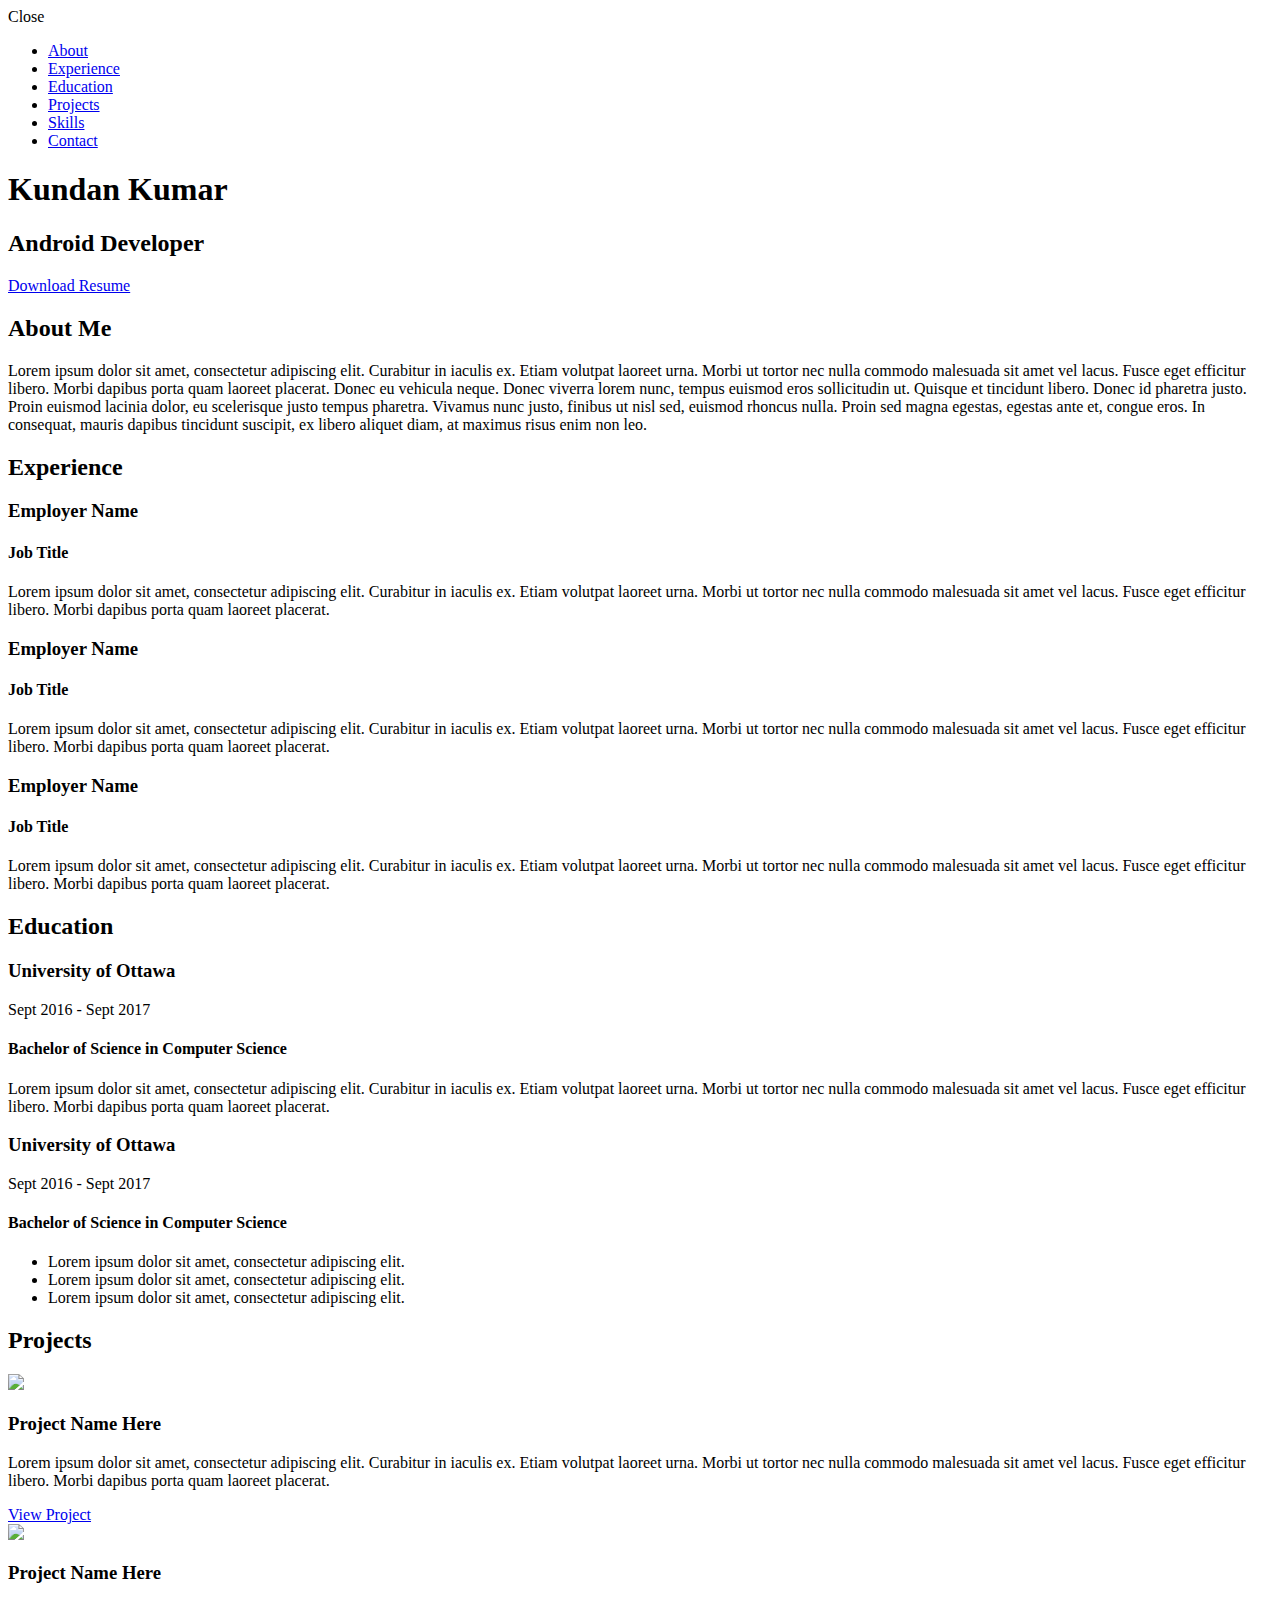
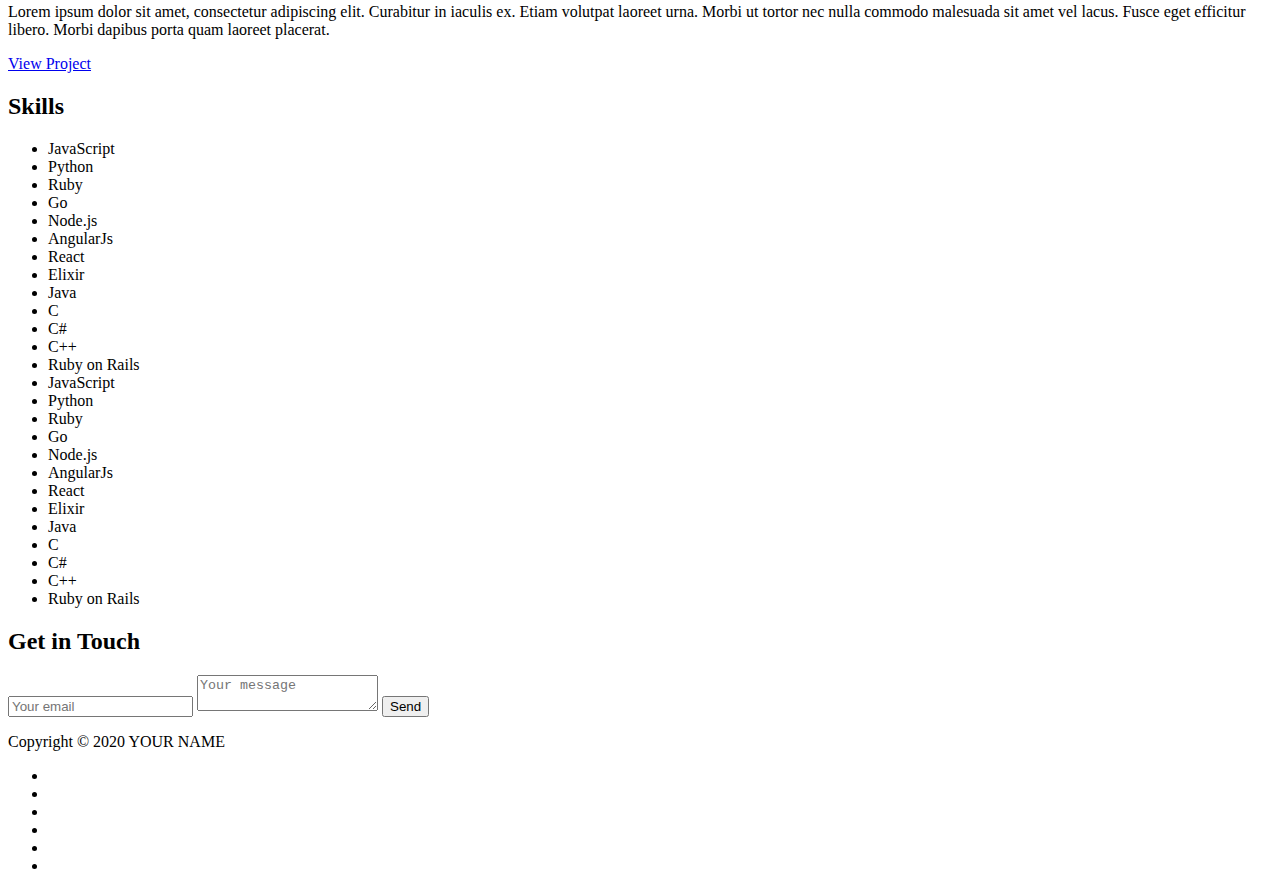
==== index.html @ bd11604a "Changed HTML" ====
<!DOCTYPE html>
<html class="no-js" lang="en">

<head>
    <meta charset="utf-8">
    <meta http-equiv="X-UA-Compatible" content="IE=edge">
    <meta name="viewport" content="width=device-width, initial-scale=1">
    <title>My Portfolio</title>
    <link rel="shortcut icon" href="favicon.ico" type="image/x-icon">
    <link rel="icon" href="favicon.ico" type="image/x-icon">
    <link href="https://fonts.googleapis.com/css?family=Lato:300,400,700,900" rel="stylesheet">
    <link rel="stylesheet" href="libs/font-awesome/css/font-awesome.min.css">
    <link href="css/bootstrap.min.css" rel="stylesheet">
    <link href="css/styles.css" rel="stylesheet">
</head>

<body>
    <div id="mobile-menu-open" class="shadow-large">
        <i class="fa fa-bars" aria-hidden="true"></i>
    </div>
    <!-- End #mobile-menu-toggle -->
    <header>
        <div id="mobile-menu-close">
            <span>Close</span> <i class="fa fa-times" aria-hidden="true"></i>
        </div>
        <ul id="menu" class="shadow">
            <li>
                <a href="#about">About</a>
            </li>
            <li>
                <a href="#experience">Experience</a>
            </li>
            <li>
                <a href="#education">Education</a>
            </li>
            <li>
                <a href="#projects">Projects</a>
            </li>
            <li>
                <a href="#skills">Skills</a>
            </li>
            <li>
                <a href="#contact">Contact</a>
            </li>
        </ul>
    </header>
    <!-- End header -->

    <div id="lead">
        <div id="lead-content">
            <h1>Kundan Kumar</h1>
            <h2>Android Developer</h2>
            <a href="#" class="btn-rounded-white">Download Resume</a>
        </div>
        <!-- End #lead-content -->

        <div id="lead-overlay"></div>

        <div id="lead-down">
            <span>
                <i class="fa fa-chevron-down" aria-hidden="true"></i>
            </span>
        </div>
        <!-- End #lead-down -->
    </div>
    <!-- End #lead -->

    <div id="about">
        <div class="container">
            <div class="row">
                <div class="col-md-4">
                    <h2 class="heading">About Me</h2>
                </div>
                <div class="col-md-8">
                    <p>
                        Lorem ipsum dolor sit amet, consectetur adipiscing elit. Curabitur in iaculis ex. Etiam volutpat
                        laoreet urna. Morbi ut tortor nec nulla commodo malesuada sit amet vel lacus. Fusce eget
                        efficitur libero. Morbi dapibus porta quam laoreet placerat. Donec
                        eu vehicula neque. Donec viverra lorem nunc, tempus euismod eros sollicitudin ut. Quisque et
                        tincidunt libero. Donec id pharetra justo. Proin euismod lacinia dolor, eu scelerisque justo
                        tempus pharetra. Vivamus nunc justo, finibus
                        ut nisl sed, euismod rhoncus nulla. Proin sed magna egestas, egestas ante et, congue eros. In
                        consequat, mauris dapibus tincidunt suscipit, ex libero aliquet diam, at maximus risus enim non
                        leo.
                    </p>
                </div>
            </div>
        </div>
    </div>
    <!-- End #about -->

    <div id="experience" class="background-alt">
        <h2 class="heading">Experience</h2>
        <div id="experience-timeline">
            <div data-date="September 2015 – September 2016">
                <h3>Employer Name</h3>
                <h4>Job Title</h4>
                <p>
                    Lorem ipsum dolor sit amet, consectetur adipiscing elit. Curabitur in iaculis ex. Etiam volutpat
                    laoreet urna. Morbi ut tortor nec nulla commodo malesuada sit amet vel lacus. Fusce eget efficitur
                    libero. Morbi dapibus porta quam laoreet placerat.
                </p>
            </div>

            <div data-date="September 2015 – September 2016">
                <h3>Employer Name</h3>
                <h4>Job Title</h4>
                <p>
                    Lorem ipsum dolor sit amet, consectetur adipiscing elit. Curabitur in iaculis ex. Etiam volutpat
                    laoreet urna. Morbi ut tortor nec nulla commodo malesuada sit amet vel lacus. Fusce eget efficitur
                    libero. Morbi dapibus porta quam laoreet placerat.
                </p>
            </div>

            <div data-date="September 2015 – September 2016">
                <h3>Employer Name</h3>
                <h4>Job Title</h4>
                <p>
                    Lorem ipsum dolor sit amet, consectetur adipiscing elit. Curabitur in iaculis ex. Etiam volutpat
                    laoreet urna. Morbi ut tortor nec nulla commodo malesuada sit amet vel lacus. Fusce eget efficitur
                    libero. Morbi dapibus porta quam laoreet placerat.
                </p>
            </div>
        </div>
    </div>
    <!-- End #experience -->

    <div id="education">
        <h2 class="heading">Education</h2>
        <div class="education-block">
            <h3>University of Ottawa</h3>
            <span class="education-date">Sept 2016 - Sept 2017</span>
            <h4>Bachelor of Science in Computer Science</h4>
            <p>
                Lorem ipsum dolor sit amet, consectetur adipiscing elit. Curabitur in iaculis ex. Etiam volutpat laoreet
                urna. Morbi ut tortor nec nulla commodo malesuada sit amet vel lacus. Fusce eget efficitur libero. Morbi
                dapibus porta quam laoreet placerat.
            </p>
        </div>
        <!-- End .education-block -->

        <div class="education-block">
            <h3>University of Ottawa</h3>
            <span class="education-date">Sept 2016 - Sept 2017</span>
            <h4>Bachelor of Science in Computer Science</h4>
            <ul>
                <li>
                    Lorem ipsum dolor sit amet, consectetur adipiscing elit.
                </li>
                <li>
                    Lorem ipsum dolor sit amet, consectetur adipiscing elit.
                </li>
                <li>
                    Lorem ipsum dolor sit amet, consectetur adipiscing elit.
                </li>
            </ul>
        </div>
        <!-- End .education-block -->
    </div>
    <!-- End #education -->

    <div id="projects" class="background-alt">
        <h2 class="heading">Projects</h2>
        <div class="container">
            <div class="row">
                <div class="project shadow-large">
                    <div class="project-image">
                        <img src="images/project.jpg" />
                    </div>
                    <!-- End .project-image -->
                    <div class="project-info">
                        <h3>Project Name Here</h3>
                        <p>
                            Lorem ipsum dolor sit amet, consectetur adipiscing elit. Curabitur in iaculis ex. Etiam
                            volutpat laoreet urna. Morbi ut tortor nec nulla commodo malesuada sit amet vel lacus. Fusce
                            eget efficitur libero. Morbi dapibus porta quam laoreet placerat.
                        </p>
                        <a href="#">View Project</a>
                    </div>
                    <!-- End .project-info -->
                </div>
                <!-- End .project -->

                <div class="project shadow-large">
                    <div class="project-image">
                        <img src="images/project.jpg" />
                    </div>
                    <!-- End .project-image -->
                    <div class="project-info">
                        <h3>Project Name Here</h3>
                        <p>
                            Lorem ipsum dolor sit amet, consectetur adipiscing elit. Curabitur in iaculis ex. Etiam
                            volutpat laoreet urna. Morbi ut tortor nec nulla commodo malesuada sit amet vel lacus. Fusce
                            eget efficitur libero. Morbi dapibus porta quam laoreet placerat.
                        </p>
                        <a href="#">View Project</a>
                    </div>
                    <!-- End .project-info -->
                </div>
                <!-- End .project -->
            </div>
        </div>
    </div>
    <!-- End #projects -->

    <div id="skills">
        <h2 class="heading">Skills</h2>
        <ul>
            <li>JavaScript</li>
            <li>Python</li>
            <li>Ruby</li>
            <li>Go</li>
            <li>Node.js</li>
            <li>AngularJs</li>
            <li>React</li>
            <li>Elixir</li>
            <li>Java</li>
            <li>C</li>
            <li>C#</li>
            <li>C++</li>
            <li>Ruby on Rails</li>
            <li>JavaScript</li>
            <li>Python</li>
            <li>Ruby</li>
            <li>Go</li>
            <li>Node.js</li>
            <li>AngularJs</li>
            <li>React</li>
            <li>Elixir</li>
            <li>Java</li>
            <li>C</li>
            <li>C#</li>
            <li>C++</li>
            <li>Ruby on Rails</li>
        </ul>
    </div>
    <!-- End #skills -->

    <div id="contact">
        <h2>Get in Touch</h2>
        <div id="contact-form">
            <form method="POST" action="https://formspree.io/email@email.com">
                <input type="hidden" name="_subject" value="Contact request from personal website" />
                <input type="email" name="_replyto" placeholder="Your email" required>
                <textarea name="message" placeholder="Your message" required></textarea>
                <button type="submit">Send</button>
            </form>
        </div>
        <!-- End #contact-form -->
    </div>
    <!-- End #contact -->

    <footer>
        <div class="container">
            <div class="row">
                <div class="col-sm-5 copyright">
                    <p>
                        Copyright &copy; 2020 YOUR NAME
                    </p>
                </div>
                <div class="col-sm-2 top">
                    <span id="to-top">
                        <i class="fa fa-chevron-up" aria-hidden="true"></i>
                    </span>
                </div>
                <div class="col-sm-5 social">
                    <ul>
                        <li>
                            <a href="https://github.com/" target="_blank"><i class="fa fa-github"
                                    aria-hidden="true"></i></a>
                        </li>
                        <li>
                            <a href="https://stackoverflow.com/" target="_blank"><i class="fa fa-stack-overflow"
                                    aria-hidden="true"></i></a>
                        </li>
                        <li>
                            <a href="https://linkedin.com/" target="_blank"><i class="fa fa-linkedin"
                                    aria-hidden="true"></i></a>
                        </li>
                        <li>
                            <a href="https://www.facebook.com/" target="_blank"><i class="fa fa-facebook"
                                    aria-hidden="true"></i></a>
                        </li>
                        <li>
                            <a href="https://twitter.com/" target="_blank"><i class="fa fa-twitter"
                                    aria-hidden="true"></i></a>
                        </li>
                        <li>
                            <a href="https://plus.google.com/" target="_blank"><i class="fa fa-google-plus"
                                    aria-hidden="true"></i></a>
                        </li>
                    </ul>
                </div>
            </div>
        </div>
    </footer>
    <!-- End footer -->

    <script src="https://ajax.googleapis.com/ajax/libs/jquery/1.12.4/jquery.min.js"></script>
    <script src="js/scripts.min.js"></script>
</body>

</html>
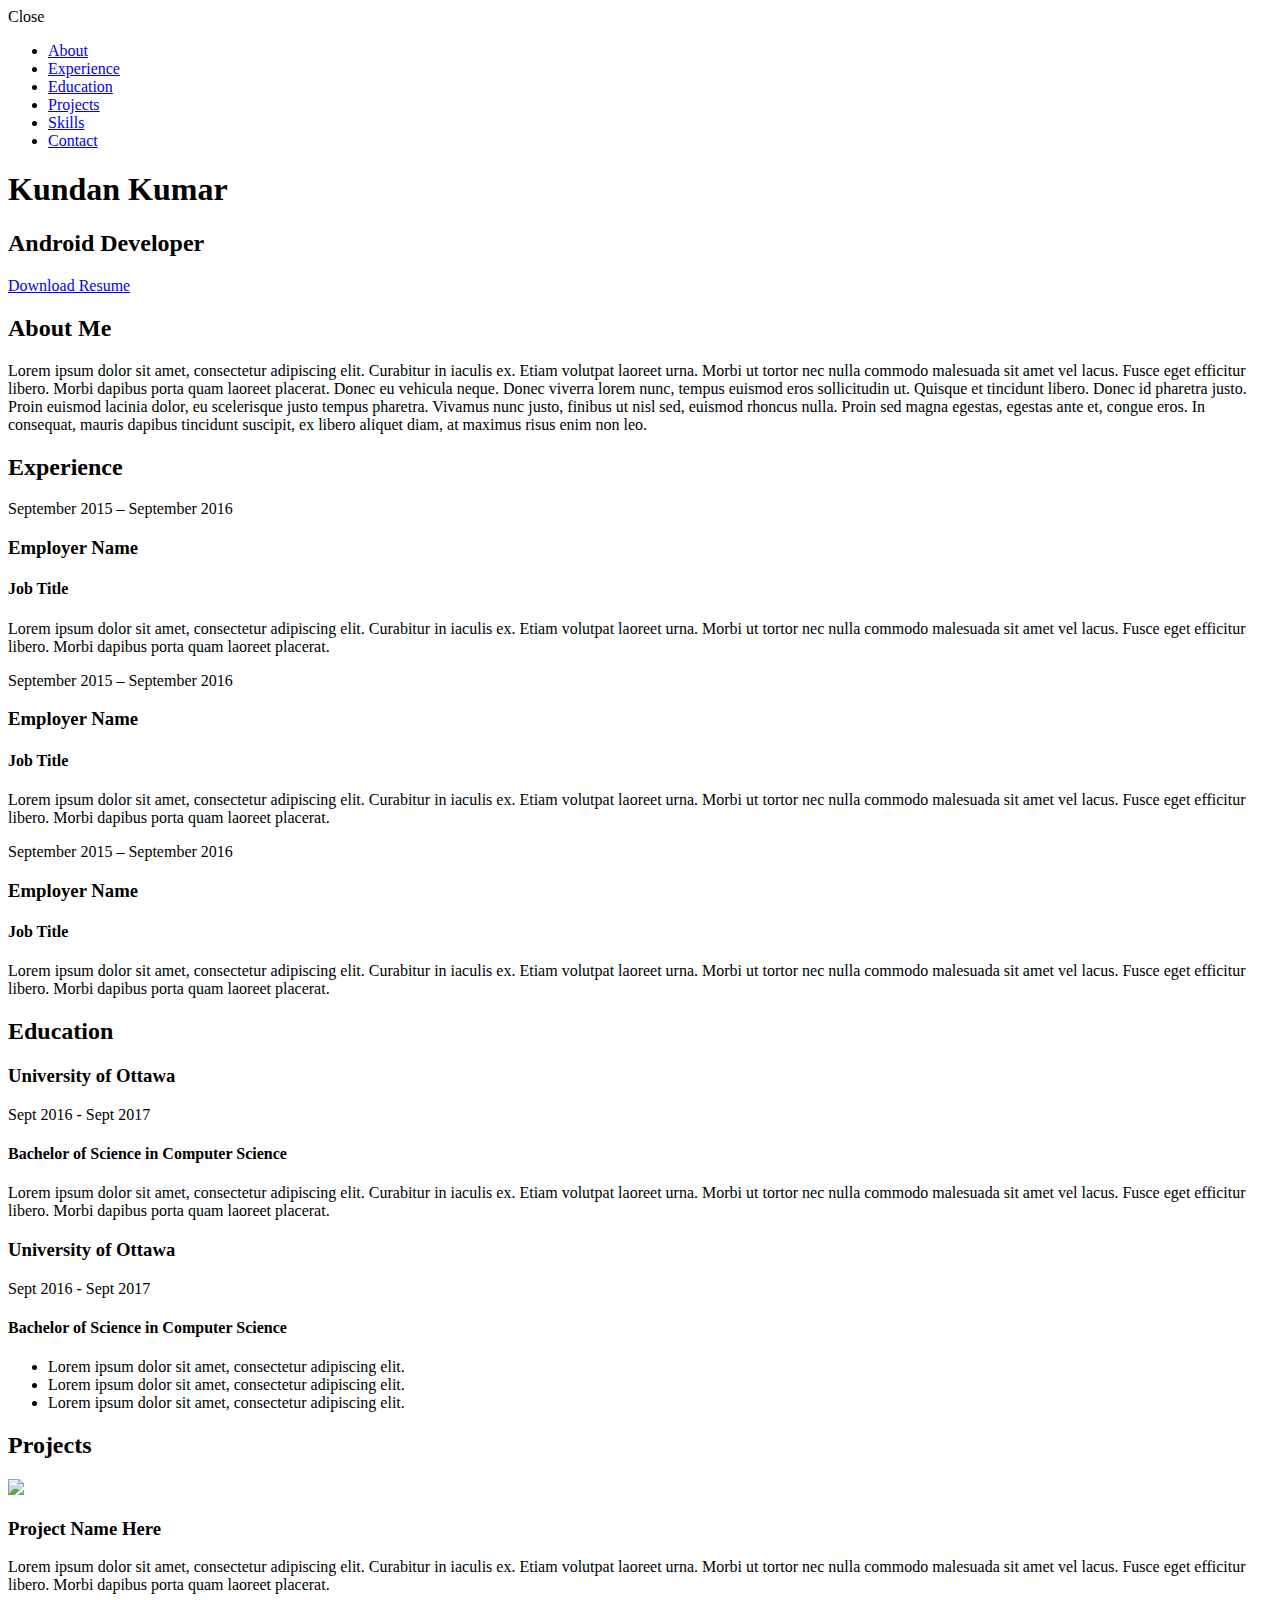
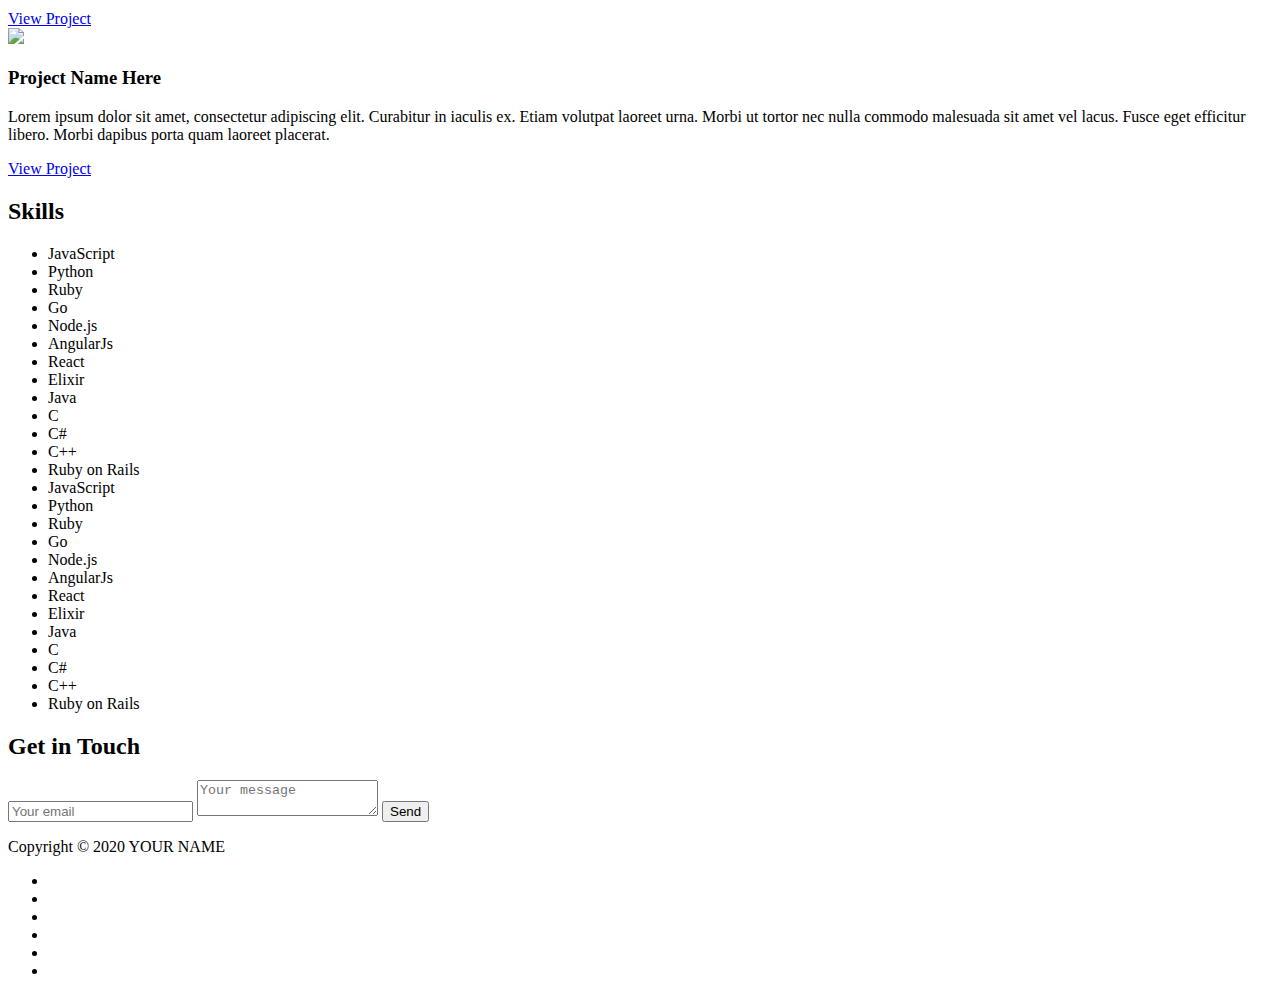
==== commit 4ea8c1cf: "Formatted javscript" ====
--- a/index.html
+++ b/index.html
@@ -163,41 +163,43 @@
         <h2 class="heading">Projects</h2>
         <div class="container">
             <div class="row">
-                <div class="project shadow-large">
-                    <div class="project-image">
-                        <img src="images/project.jpg" />
+                    <div class="project shadow-large">
+                        <div class="project-image">
+                            <img src="images/project.jpg" />
+                        </div>
+                        <!-- End .project-image -->
+                        <div class="project-info">
+                            <h3>Project Name Here</h3>
+                            <p>
+                                Lorem ipsum dolor sit amet, consectetur adipiscing elit. Curabitur in iaculis ex. Etiam
+                                volutpat laoreet urna. Morbi ut tortor nec nulla commodo malesuada sit amet vel lacus.
+                                Fusce
+                                eget efficitur libero. Morbi dapibus porta quam laoreet placerat.
+                            </p>
+                            <a href="#">View Project</a>
+                        </div>
+                        <!-- End .project-info -->
                     </div>
-                    <!-- End .project-image -->
-                    <div class="project-info">
-                        <h3>Project Name Here</h3>
-                        <p>
-                            Lorem ipsum dolor sit amet, consectetur adipiscing elit. Curabitur in iaculis ex. Etiam
-                            volutpat laoreet urna. Morbi ut tortor nec nulla commodo malesuada sit amet vel lacus. Fusce
-                            eget efficitur libero. Morbi dapibus porta quam laoreet placerat.
-                        </p>
-                        <a href="#">View Project</a>
+                    <!-- End .project -->
+
+                    <div class="project shadow-large">
+                        <div class="project-image">
+                            <img src="images/project.jpg" />
+                        </div>
+                        <!-- End .project-image -->
+                        <div class="project-info">
+                            <h3>Project Name Here</h3>
+                            <p>
+                                Lorem ipsum dolor sit amet, consectetur adipiscing elit. Curabitur in iaculis ex. Etiam
+                                volutpat laoreet urna. Morbi ut tortor nec nulla commodo malesuada sit amet vel lacus.
+                                Fusce
+                                eget efficitur libero. Morbi dapibus porta quam laoreet placerat.
+                            </p>
+                            <a href="#">View Project</a>
+                        </div>
+                        <!-- End .project-info -->
                     </div>
-                    <!-- End .project-info -->
-                </div>
-                <!-- End .project -->
-
-                <div class="project shadow-large">
-                    <div class="project-image">
-                        <img src="images/project.jpg" />
-                    </div>
-                    <!-- End .project-image -->
-                    <div class="project-info">
-                        <h3>Project Name Here</h3>
-                        <p>
-                            Lorem ipsum dolor sit amet, consectetur adipiscing elit. Curabitur in iaculis ex. Etiam
-                            volutpat laoreet urna. Morbi ut tortor nec nulla commodo malesuada sit amet vel lacus. Fusce
-                            eget efficitur libero. Morbi dapibus porta quam laoreet placerat.
-                        </p>
-                        <a href="#">View Project</a>
-                    </div>
-                    <!-- End .project-info -->
-                </div>
-                <!-- End .project -->
+                    <!-- End .project -->
             </div>
         </div>
     </div>
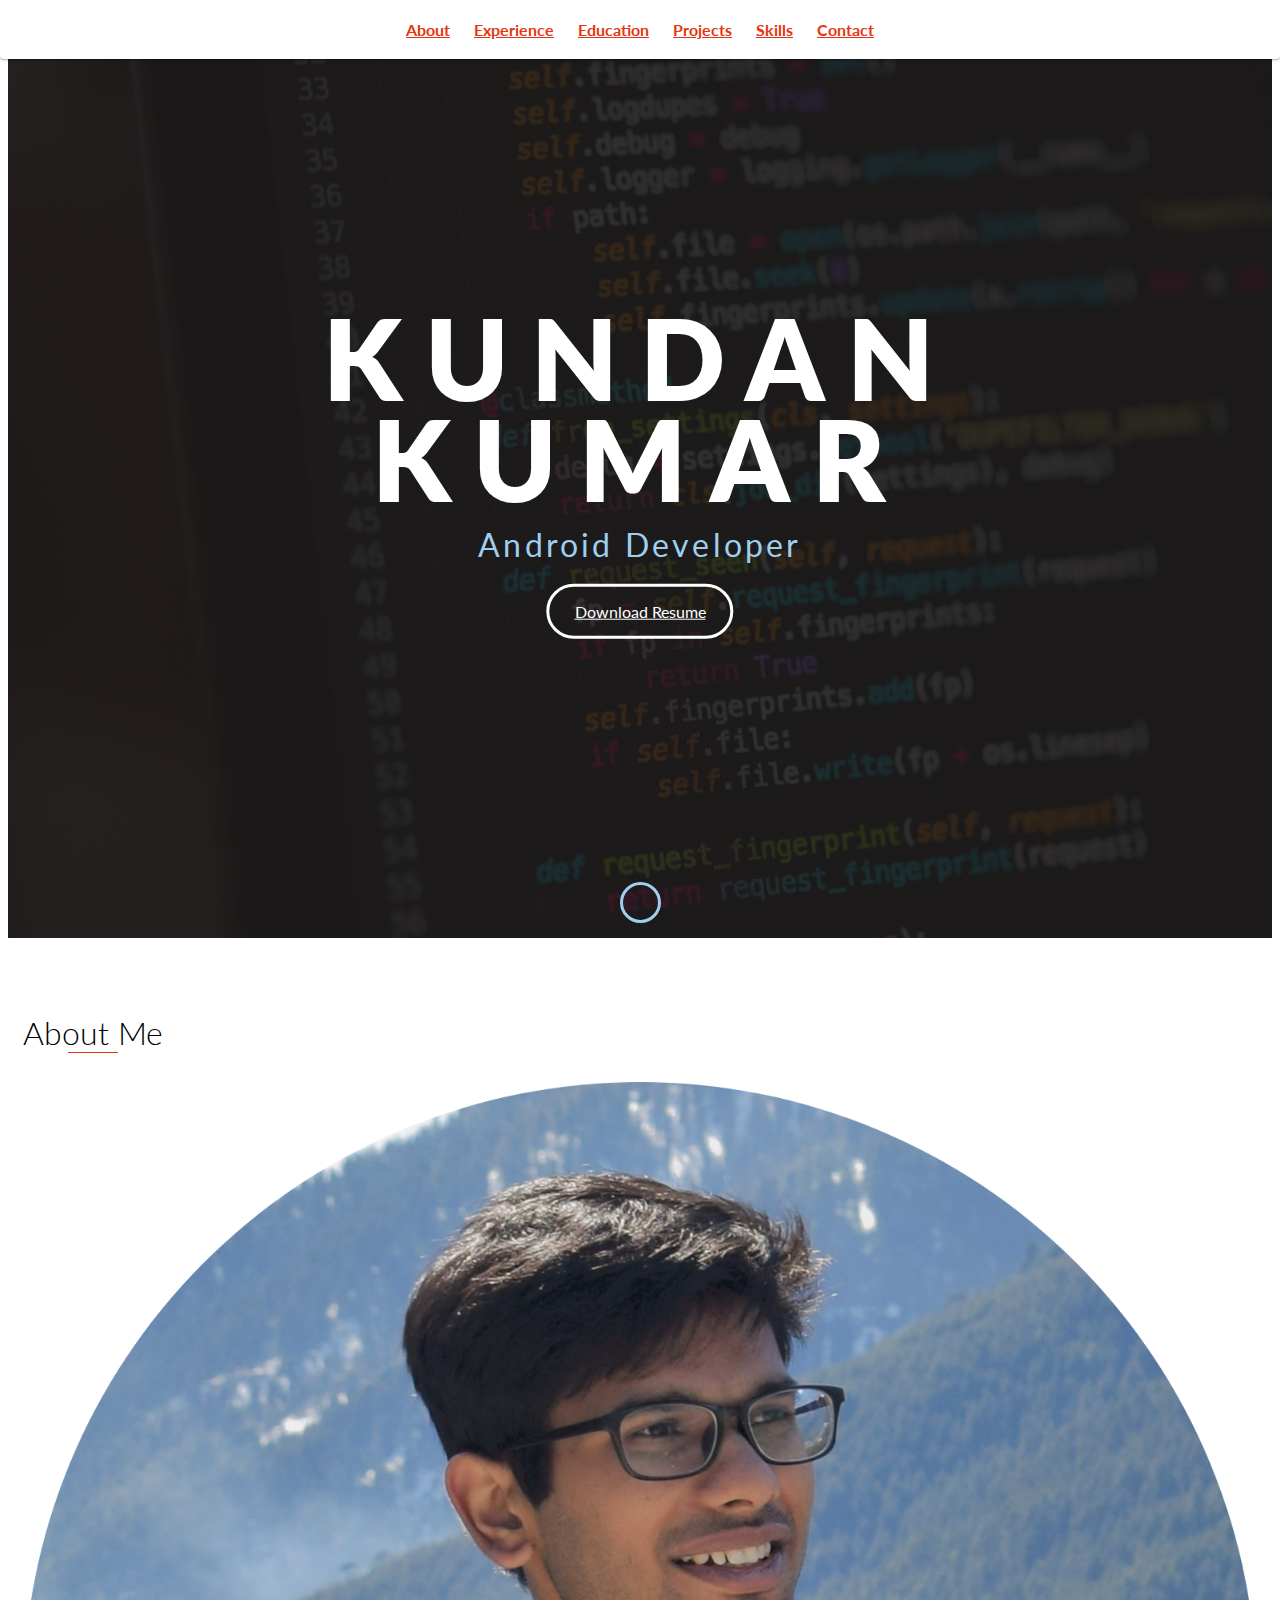
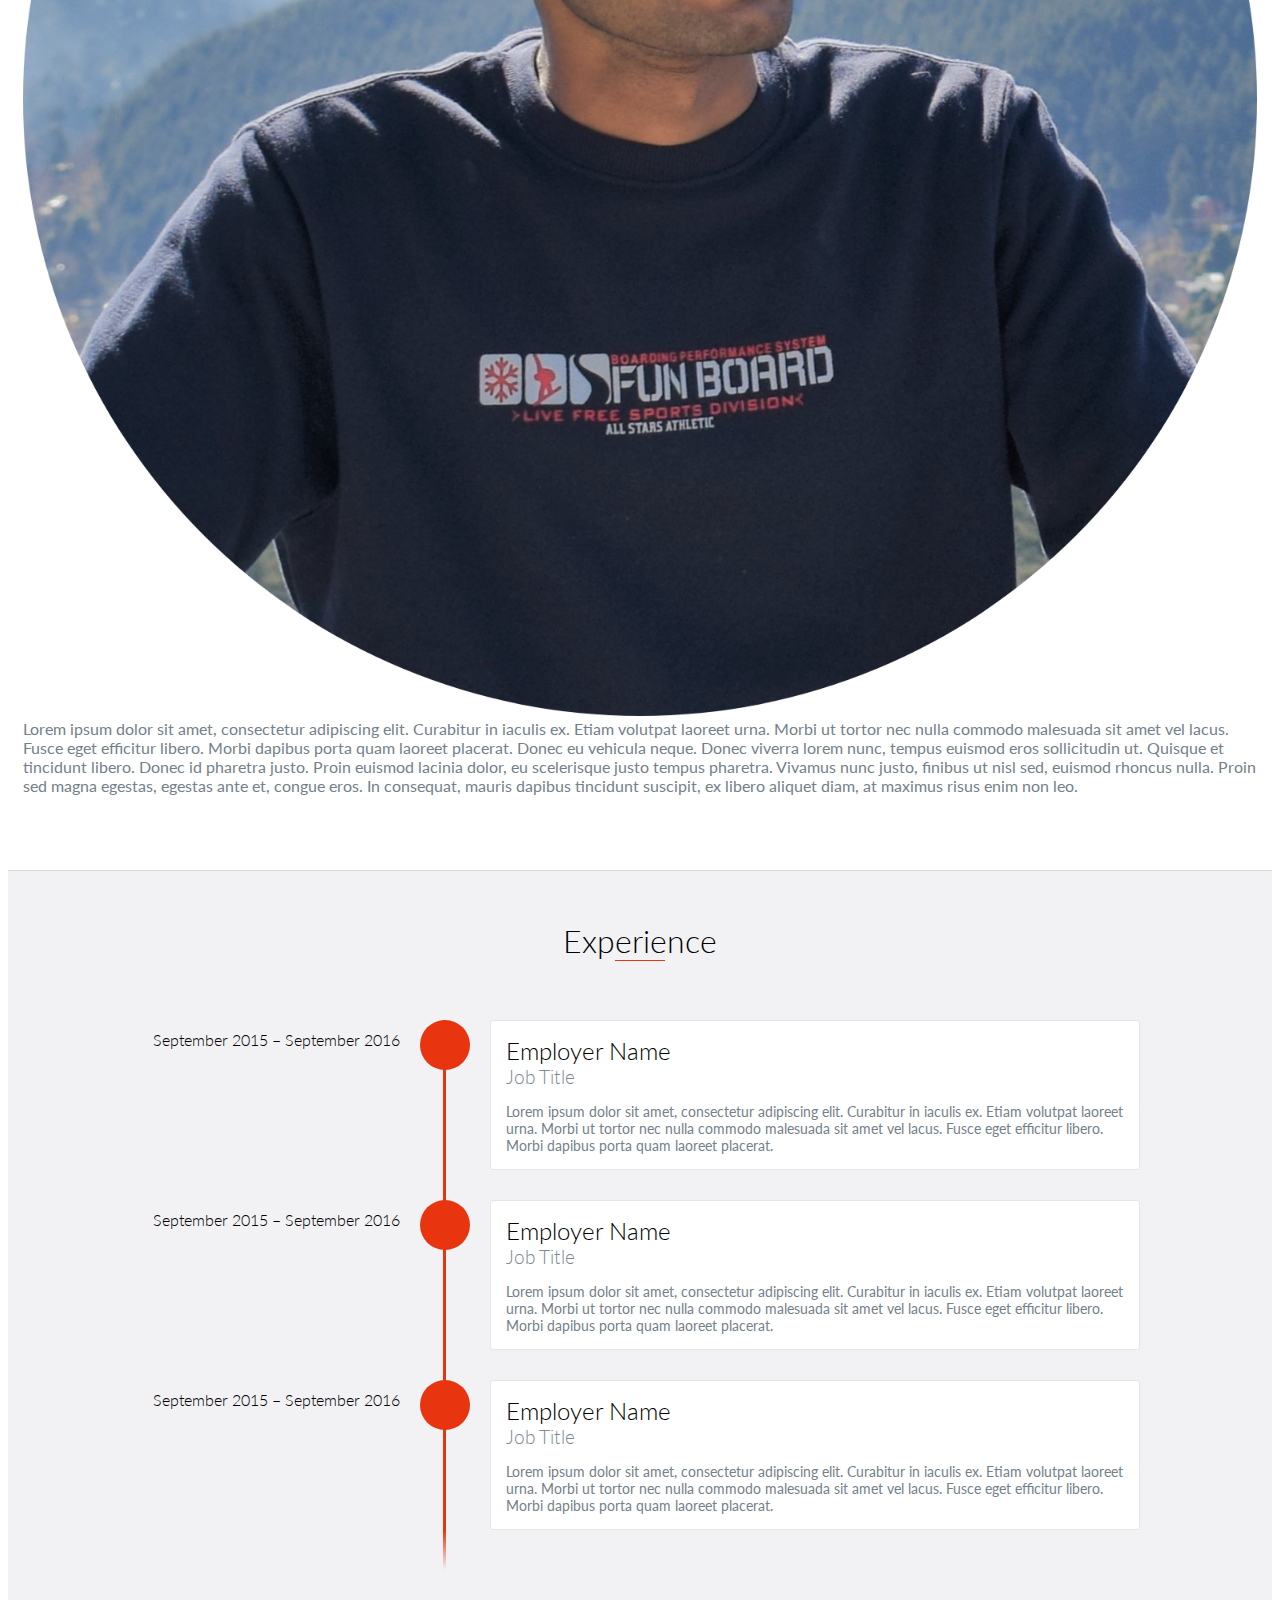
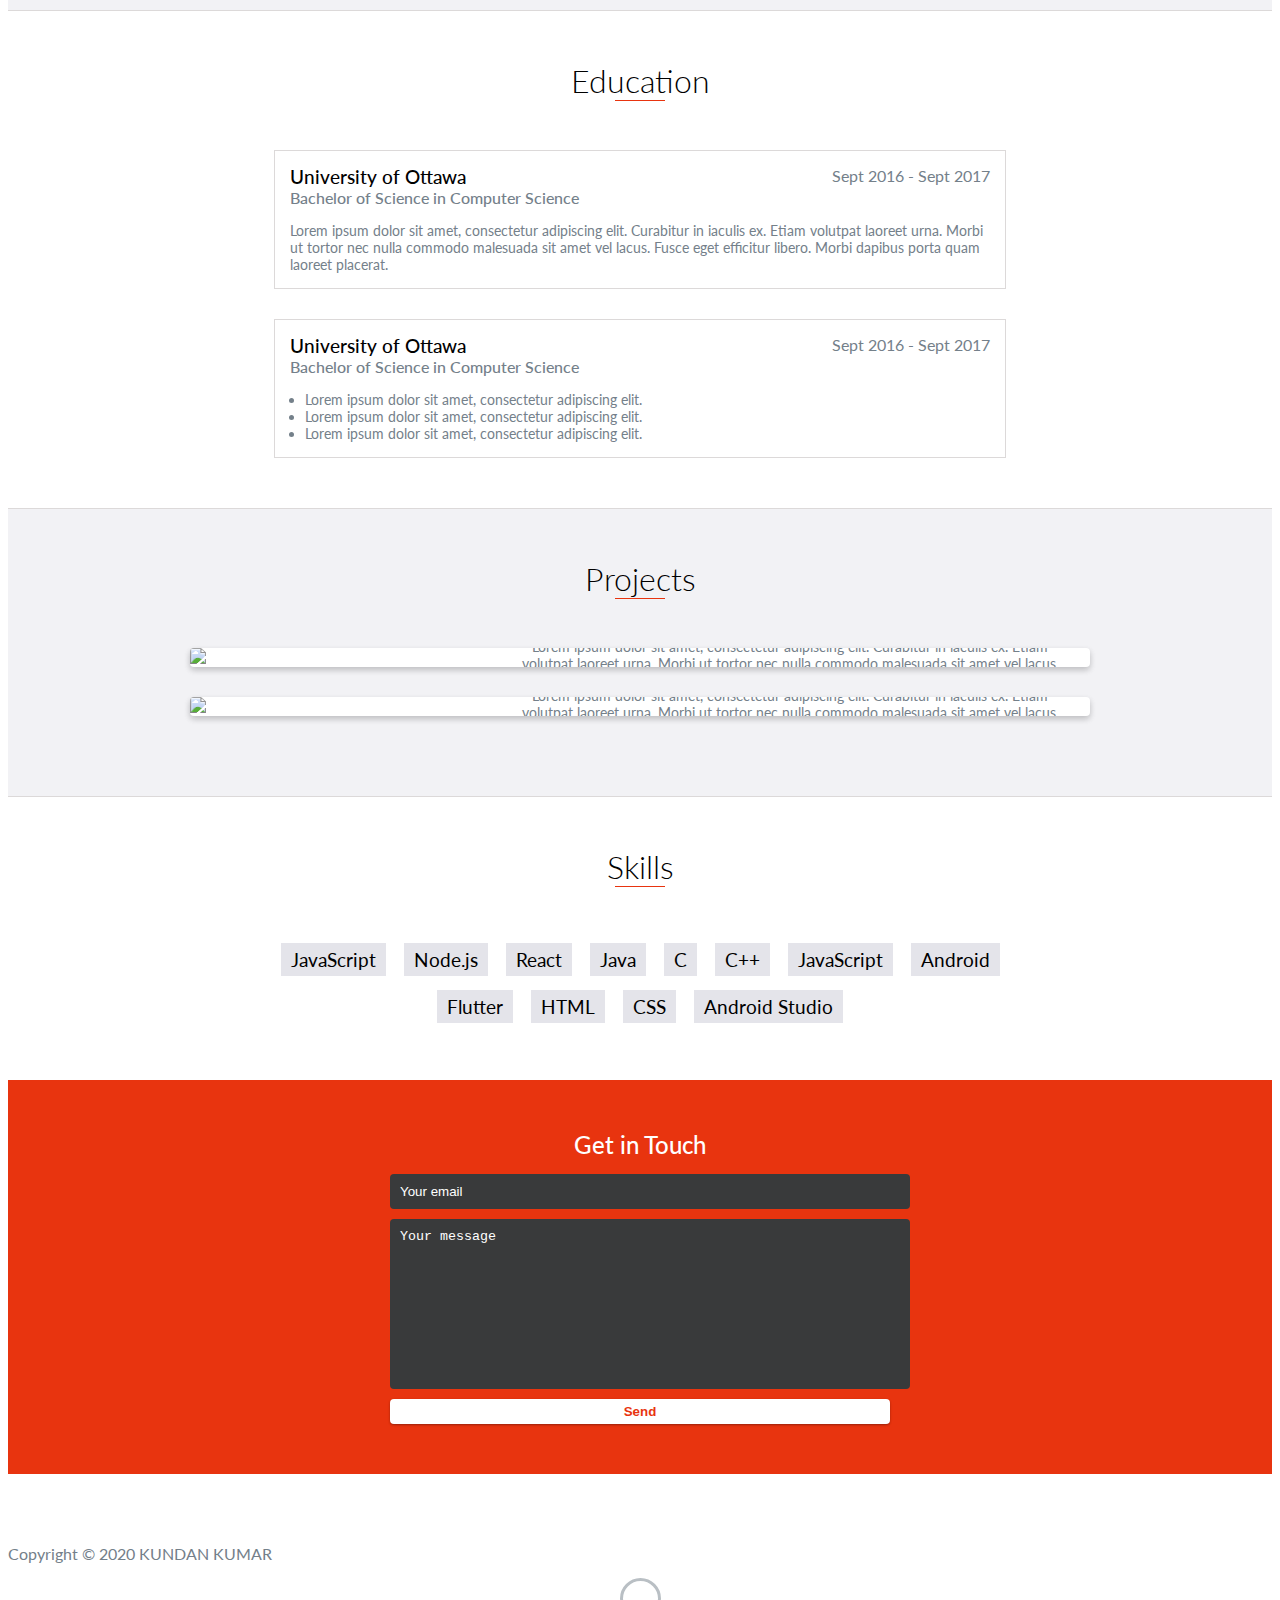
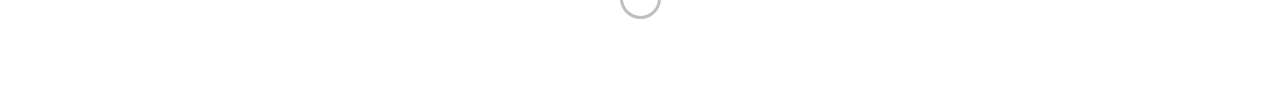
==== commit 5ac0f1c1: "Final Template Ready" ====
--- a/index.html
+++ b/index.html
@@ -50,7 +50,7 @@
         <div id="lead-content">
             <h1>Kundan Kumar</h1>
             <h2>Android Developer</h2>
-            <a href="#" class="btn-rounded-white">Download Resume</a>
+            <a href="resume_kundan98_19014335_20190813_f9e90f5681961d9220190813-3633-trfkw9.pdf" class="btn-rounded-white">Download Resume</a>
         </div>
         <!-- End #lead-content -->
 
@@ -68,8 +68,11 @@
     <div id="about">
         <div class="container">
             <div class="row">
-                <div class="col-md-4">
+                <div class="col-md-2">
                     <h2 class="heading">About Me</h2>
+                </div>
+                <div class="col-md-2">
+                    <img src="images/circle-cropped.png" alt="Kundan" width="100%">
                 </div>
                 <div class="col-md-8">
                     <p>
@@ -209,31 +212,17 @@
         <h2 class="heading">Skills</h2>
         <ul>
             <li>JavaScript</li>
-            <li>Python</li>
-            <li>Ruby</li>
-            <li>Go</li>
             <li>Node.js</li>
-            <li>AngularJs</li>
             <li>React</li>
-            <li>Elixir</li>
             <li>Java</li>
             <li>C</li>
-            <li>C#</li>
             <li>C++</li>
-            <li>Ruby on Rails</li>
             <li>JavaScript</li>
-            <li>Python</li>
-            <li>Ruby</li>
-            <li>Go</li>
-            <li>Node.js</li>
-            <li>AngularJs</li>
-            <li>React</li>
-            <li>Elixir</li>
-            <li>Java</li>
-            <li>C</li>
-            <li>C#</li>
-            <li>C++</li>
-            <li>Ruby on Rails</li>
+            <li>Android</li>
+            <li>Flutter</li>
+            <li>HTML</li>
+            <li>CSS</li>
+            <li>Android Studio</li>
         </ul>
     </div>
     <!-- End #skills -->
@@ -257,7 +246,7 @@
             <div class="row">
                 <div class="col-sm-5 copyright">
                     <p>
-                        Copyright &copy; 2020 YOUR NAME
+                        Copyright &copy; 2020 KUNDAN KUMAR
                     </p>
                 </div>
                 <div class="col-sm-2 top">
--- a/css/styles.css
+++ b/css/styles.css
@@ -0,0 +1,826 @@
+body {
+    font-family: 'Lato', sans-serif;
+    font-size: 16px
+}
+
+body.active {
+    overflow: hidden;
+    z-index: -1
+}
+
+.no-js #experience-timeline>div {
+    background: #fff;
+    padding: 10px;
+    margin-bottom: 10px;
+    border: 1px solid #dcd9d9
+}
+
+.no-js #experience-timeline>div h3 {
+    font-size: 1.5em;
+    font-weight: 300;
+    color: #000000;
+    display: inline-block;
+    margin: 0
+}
+
+.no-js #experience-timeline>div h4 {
+    font-size: 1.2em;
+    font-weight: 300;
+    color: #7e8890;
+    margin: 0 0 15px 0
+}
+
+.no-js #experience-timeline>div p {
+    color: #74808a;
+    font-size: 0.9em;
+    margin: 0
+}
+
+.no-js #experience-timeline:before, .no-js #experience-timeline:after {
+    content: none
+}
+
+@keyframes dropHeader {
+    0% {
+        transform: translateY(-100%)
+    }
+    100% {
+        transform: translateY(0)
+    }
+}
+
+header {
+    position: absolute;
+    top: 0;
+    left: 0;
+    right: 0;
+    text-align: center;
+    z-index: 10;
+    animation-name: dropHeader;
+    animation-iteration-count: 1;
+    animation-timing-function: ease;
+    animation-duration: 0.75s
+}
+
+header ul {
+    display: block;
+    background: #fff;
+    text-align: center;
+    padding: 10px;
+    font-weight: bold;
+    margin: 0;
+    border-bottom-right-radius: 4px;
+    border-bottom-left-radius: 4px
+}
+
+header li {
+    display: inline-block
+}
+
+header a {
+    display: block;
+    color: #E8340F;
+    padding: 10px
+}
+
+header a:hover {
+    color: #E8340F;
+    text-decoration: none;
+    background: #eee;
+    border-radius: 4px
+}
+
+header a:focus {
+    color: #E8340F;
+    text-decoration: none
+}
+
+header.active {
+    display: block
+}
+
+header.sticky {
+    position: fixed;
+    z-index: 999
+}
+
+#menu.active {
+    display: block
+}
+
+#mobile-menu-open {
+    display: none;
+    cursor: pointer;
+    position: fixed;
+    right: 15px;
+    top: 10px;
+    color: #E8340F;
+    font-size: 1.5em;
+    z-index: 20;
+    padding: 0 7px;
+    border-radius: 4px;
+    background: #fff
+}
+
+#mobile-menu-close {
+    display: none;
+    text-align: right;
+    width: 100%;
+    background: #fff;
+    font-size: 1.5em;
+    padding-right: 15px;
+    padding-top: 10px;
+    cursor: pointer;
+    color: #E8340F
+}
+
+#mobile-menu-close span {
+    font-size: 0.5em;
+    text-transform: uppercase
+}
+
+#mobile-menu-close i {
+    vertical-align: middle
+}
+
+footer {
+    padding: 50px 0
+}
+
+.copyright {
+    padding-top: 20px
+}
+
+.copyright p {
+    margin: 0;
+    color: #74808a
+}
+
+.top {
+    text-align: center
+}
+
+.top span {
+    cursor: pointer;
+    display: block;
+    margin: 15px auto 0 auto;
+    width: 35px;
+    height: 35px;
+    border-radius: 50%;
+    border: 3px solid #b9bfc4;
+    text-align: center
+}
+
+.top i {
+    color: #74808a
+}
+
+.social {
+    text-align: right
+}
+
+.social ul {
+    margin: 5px 0 0 0;
+    padding: 0
+}
+
+.social li {
+    display: inline-block;
+    font-size: 1.25em;
+    list-style: none
+}
+
+.social a {
+    display: block;
+    color: #74808a;
+    padding: 10px
+}
+
+.social a:hover {
+    color: #E8340F
+}
+
+.btn-rounded-white {
+    display: inline-block;
+    color: #fff;
+    padding: 15px 25px;
+    border: 3px solid #fff;
+    border-radius: 30px;
+    transition: .5s ease all
+}
+
+.btn-rounded-white:hover {
+    color: #E8340F;
+    background: #fff;
+    text-decoration: none
+}
+
+.shadow {
+    box-shadow: 0 1px 3px rgba(0, 0, 0, 0.12), 0 1px 2px rgba(0, 0, 0, 0.24)
+}
+
+.shadow-large {
+    box-shadow: 0 3px 6px rgba(0, 0, 0, 0.08), 0 3px 6px rgba(0, 0, 0, 0.15)
+}
+
+.heading {
+    position: relative;
+    display: inline-block;
+    font-size: 2em;
+    font-weight: 300;
+    margin: 0 0 30px 0
+}
+
+.heading:after {
+    position: absolute;
+    content: '';
+    top: 100%;
+    height: 1px;
+    width: 50px;
+    left: 0;
+    right: 0;
+    margin: 0 auto;
+    background: #E8340F
+}
+
+.background-alt {
+    background: #f2f2f5
+}
+
+#lead {
+    position: relative;
+    height: 100vh;
+    min-height: 500px;
+    max-height: 1080px;
+    background: url(../images/headerphoto.jpg);
+    background-size: cover;
+    padding: 15px;
+    overflow: hidden
+}
+
+#lead-content {
+    position: absolute;
+    z-index: 10;
+    top: 50%;
+    left: 50%;
+    transform: translate(-50%, -50%);
+    text-align: center
+}
+
+#lead-content h1, #lead-content h2 {
+    margin: 0
+}
+
+#lead-content h1 {
+    color: #fff;
+    font-weight: 800;
+    font-size: 7em;
+    text-transform: uppercase;
+    letter-spacing: 0.20em;
+    line-height: 0.9em
+}
+
+#lead-content h2 {
+    color: #a0cfee;
+    font-weight: normal;
+    letter-spacing: 0.10em;
+    font-size: 2em;
+    margin-bottom: 20px;
+    margin-top: 15px;
+}
+
+#lead-overlay {
+    position: absolute;
+    height: 100%;
+    width: 100%;
+    top: 0;
+    right: 0;
+    bottom: 0;
+    left: 0;
+    background: rgba(29, 27, 27, 0.9);
+    z-index: 1
+}
+
+#lead-down {
+    position: absolute;
+    left: 0;
+    right: 0;
+    width: 100%;
+    text-align: center;
+    z-index: 10;
+    bottom: 15px;
+    color: #fff
+}
+
+#lead-down span {
+    cursor: pointer;
+    display: block;
+    margin: 0 auto;
+    width: 35px;
+    height: 35px;
+    border-radius: 50%;
+    border: 3px solid #a0cfee;
+    text-align: center
+}
+
+#lead-down i {
+    animation: pulsate 1.5s ease;
+    animation-iteration-count: infinite;
+    padding-top: 5px
+}
+
+@keyframes pulsate {
+    0% {
+        transform: scale(1, 1)
+    }
+    50% {
+        transform: scale(1.2, 1.2)
+    }
+    100% {
+        transform: scale(1, 1)
+    }
+}
+
+#about {
+    padding: 75px 15px;
+    border-bottom: 1px solid #dcd9d9
+}
+
+#about h2 {
+    color: #000000
+}
+
+#about p {
+    color: #74808a;
+    margin: 0
+}
+
+
+#experience {
+    padding: 50px 15px;
+    text-align: center;
+    border-bottom: 1px solid #dcd9d9
+}
+
+#experience h2 {
+    color: #000000
+}
+
+#experience-timeline {
+    margin: 30px auto 0 auto;
+    position: relative;
+    max-width: 1000px
+}
+
+#experience-timeline:before {
+    position: absolute;
+    content: '';
+    top: 0;
+    bottom: 0;
+    left: 303px;
+    right: auto;
+    height: 100%;
+    width: 3px;
+    background: #E8340F;
+    z-index: 0
+}
+
+#experience-timeline:after {
+    position: absolute;
+    content: '';
+    width: 3px;
+    height: 40px;
+    background: #E8340F;
+    background: linear-gradient(to bottom, #E8340F, rgba(52, 152, 219, 0));
+    top: 100%;
+    left: 303px
+}
+
+.vtimeline-content {
+    margin-left: 350px;
+    background: #fff;
+    border: 1px solid #e6e6e6;
+    padding: 15px;
+    border-radius: 3px;
+    text-align: left
+}
+
+.vtimeline-content h3 {
+    font-size: 1.5em;
+    font-weight: 300;
+    color: #000000;
+    display: inline-block;
+    margin: 0
+}
+
+.vtimeline-content h4 {
+    font-size: 1.2em;
+    font-weight: 300;
+    color: #7e8890;
+    margin: 0 0 15px 0
+}
+
+.vtimeline-content p {
+    color: #74808a;
+    font-size: 0.9em;
+    margin: 0
+}
+
+.vtimeline-point {
+    position: relative;
+    display: block;
+    vertical-align: top;
+    margin-bottom: 30px
+}
+
+.vtimeline-icon {
+    position: relative;
+    color: #fff;
+    width: 50px;
+    height: 50px;
+    background: #E8340F;
+    border-radius: 50%;
+    float: left;
+    z-index: 99;
+    margin-left: 280px
+}
+
+.vtimeline-icon i {
+    display: block;
+    font-size: 2em;
+    margin-top: 10px
+}
+
+.vtimeline-date {
+    width: 260px;
+    text-align: right;
+    position: absolute;
+    left: 0;
+    top: 10px;
+    font-weight: 300;
+    color: #000000
+}
+
+#education {
+    padding: 50px 15px 20px 15px;
+    border-bottom: 1px solid #dcd9d9;
+    text-align: center
+}
+
+#education h2 {
+    color: #000000;
+    margin-bottom: 50px
+}
+
+.education-block {
+    max-width: 700px;
+    margin: 0 auto 30px auto;
+    padding: 15px;
+    border: 1px solid #dcd9d9;
+    text-align: left
+}
+
+.education-block h3 {
+    font-weight: 500;
+    float: left;
+    margin: 0;
+    color: #000000
+}
+
+.education-block span {
+    color: #74808a;
+    float: right
+}
+
+.education-block h4 {
+    color: #74808a;
+    clear: both;
+    font-weight: 500;
+    margin: 0 0 15px 0
+}
+
+.education-block p, .education-block ul {
+    margin: 0;
+    color: #74808a;
+    font-size: 0.9em
+}
+
+.education-block ul {
+    padding: 0 0 0 15px
+}
+
+#projects {
+    padding: 50px 15px;
+    border-bottom: 1px solid #dcd9d9;
+    text-align: center
+}
+
+#projects h2 {
+    color: #000000;
+    margin-bottom: 50px
+}
+
+.project {
+    position: relative;
+    max-width: 900px;
+    margin: 0 auto 30px auto;
+    overflow: hidden;
+    background: #fff;
+    border-radius: 4px
+}
+
+.project-image {
+    float: left
+}
+
+.project-info {
+    position: absolute;
+    top: 50%;
+    transform: translateY(-50%);
+    margin-left: 300px;
+    padding: 15px
+}
+
+.project-info h3 {
+    font-size: 1.5em;
+    font-weight: 300;
+    color: #000000;
+    margin: 0 0 15px 0
+}
+
+.project-info p {
+    color: #74808a;
+    margin: 0 0 15px 0;
+    font-size: 0.9em
+}
+
+.no-image .project-info {
+    position: relative;
+    margin: 0;
+    padding: 30px 15px;
+    transform: none
+}
+
+#more-projects {
+    display: none
+}
+
+#skills {
+    padding: 50px 15px;
+    text-align: center
+}
+
+#skills h2 {
+    color: #000000;
+    margin-bottom: 50px
+}
+
+#skills ul {
+    display: block;
+    margin: 0 auto;
+    padding: 0;
+    max-width: 800px
+}
+
+#skills li {
+    display: inline-block;
+    margin: 7px;
+    padding: 5px 10px;
+    color: #000000;
+    background: #e4e4ea;
+    list-style: none;
+    cursor: default;
+    font-size: 1.2em
+}
+
+#contact {
+    padding: 50px 15px;
+    background: #E8340F;
+    text-align: center
+}
+
+#contact h2 {
+    margin: 0 0 15px 0;
+    color: #fff;
+    font-weight: 500
+}
+
+#contact-form {
+    max-width: 500px;
+    margin: 0 auto
+}
+
+#contact-form input, #contact-form textarea {
+    display: block;
+    width: 100%;
+    padding: 10px;
+    border-radius: 4px;
+    border: none;
+    margin-bottom: 10px;
+    background: #393a3b;
+    color: #fff;
+    transition: .5s ease all
+}
+
+#contact-form input::-webkit-input-placeholder, #contact-form textarea::-webkit-input-placeholder {
+    color: #fff
+}
+
+#contact-form input:-moz-placeholder, #contact-form textarea:-moz-placeholder {
+    color: #fff;
+    opacity: 1
+}
+
+#contact-form input::-moz-placeholder, #contact-form textarea::-moz-placeholder {
+    color: #fff;
+    opacity: 1
+}
+
+#contact-form input:-ms-input-placeholder, #contact-form textarea:-ms-input-placeholder {
+    color: #fff
+}
+
+#contact-form input:focus, #contact-form textarea:focus {
+    outline: none;
+    background: #E8340F
+}
+
+#contact-form textarea {
+    height: 150px;
+    resize: none
+}
+
+#contact-form button {
+    display: block;
+    width: 100%;
+    background: #fff;
+    border-radius: 4px;
+    padding: 5px 10px;
+    border: none;
+    color: #E8340F;
+    font-weight: 700;
+    box-shadow: 0 1px 3px rgba(0, 0, 0, 0.12), 0 1px 2px rgba(0, 0, 0, 0.24);
+    transition: .5s ease all
+}
+
+#contact-form button:hover {
+    box-shadow: 0 10px 20px rgba(0, 0, 0, 0.19), 0 6px 6px rgba(0, 0, 0, 0.23)
+}
+
+.optional-section {
+    padding: 50px 15px;
+    text-align: center;
+    border-top: 1px solid #dcd9d9
+}
+
+.optional-section h2 {
+    color: #000000
+}
+
+.optional-section-block {
+    max-width: 700px;
+    margin: 0 auto 30px auto;
+    padding: 15px;
+    border: 1px solid #dcd9d9;
+    background: #fff;
+    text-align: left
+}
+
+.optional-section-block h3 {
+    font-weight: 500;
+    margin: 0 0 15px 0;
+    color: #000000
+}
+
+.optional-section-block h4 {
+    color: #74808a;
+    clear: both;
+    font-weight: 500;
+    margin: 0 0 15px 0
+}
+
+.optional-section-block p, .optional-section-block ul {
+    margin: 0 0 15px 0;
+    color: #74808a;
+    font-size: 0.9em
+}
+
+.optional-section-block ul {
+    padding: 0 0 0 15px
+}
+
+@media only screen and (max-width: 750px) {
+    #experience-timeline:before, #experience-timeline:after {
+        left: 23px
+    }
+    .vtimeline-date {
+        width: auto;
+        text-align: left;
+        position: relative;
+        margin-bottom: 15px;
+        display: block;
+        margin-left: 70px
+    }
+    .vtimeline-icon {
+        margin-left: 0
+    }
+    .vtimeline-content {
+        margin-left: 70px
+    }
+}
+
+@media only screen and (max-width: 992px) {
+    #lead {
+        height: auto;
+        min-height: auto;
+        max-height: auto;
+        padding: 100px 15px
+    }
+    #lead-content {
+        position: relative;
+        transform: none;
+        left: auto;
+        top: auto
+    }
+    #lead-content h1 {
+        font-size: 3em
+    }
+    #lead-content h2 {
+        font-size: 1.75em
+    }
+    #about {
+        text-align: center
+    }
+    #about p {
+        text-align: left
+    }
+}
+
+@media only screen and (max-width: 768px) {
+    header {
+        position: fixed;
+        display: none;
+        z-index: 999;
+        animation: none;
+        bottom: 0;
+        height: 100%
+    }
+    #mobile-menu-open, #mobile-menu-close {
+        display: block
+    }
+    #menu {
+        height: 100%;
+        overflow-y: auto;
+        box-shadow: none;
+        border-radius: 0;
+        width: 100%
+    }
+    #menu li {
+        display: block;
+        margin-bottom: 10px
+    }
+    #lead-content h1 {
+        font-size: 2em
+    }
+    #lead-content h2 {
+        font-size: 1.3em
+    }
+    #lead-content a {
+        padding: 10px 20px
+    }
+    #lead-down {
+        display: none
+    }
+    .education-block h3, .education-block span {
+        float: none
+    }
+    .project-image {
+        display: none
+    }
+    .project-info {
+        position: relative;
+        margin: 0;
+        padding: 30px 15px;
+        top: auto;
+        transform: none
+    }
+    footer {
+        text-align: center
+    }
+    .social {
+        text-align: center
+    }
+}
+
+@media only screen and (max-width: 480px) {
+    #lead-content h1 {
+        font-size: 1.5em
+    }
+    #lead-content h2 {
+        font-size: 1em
+    }
+    #lead-content a {
+        font-size: 0.9em;
+        padding: 5px 10px
+    }
+}